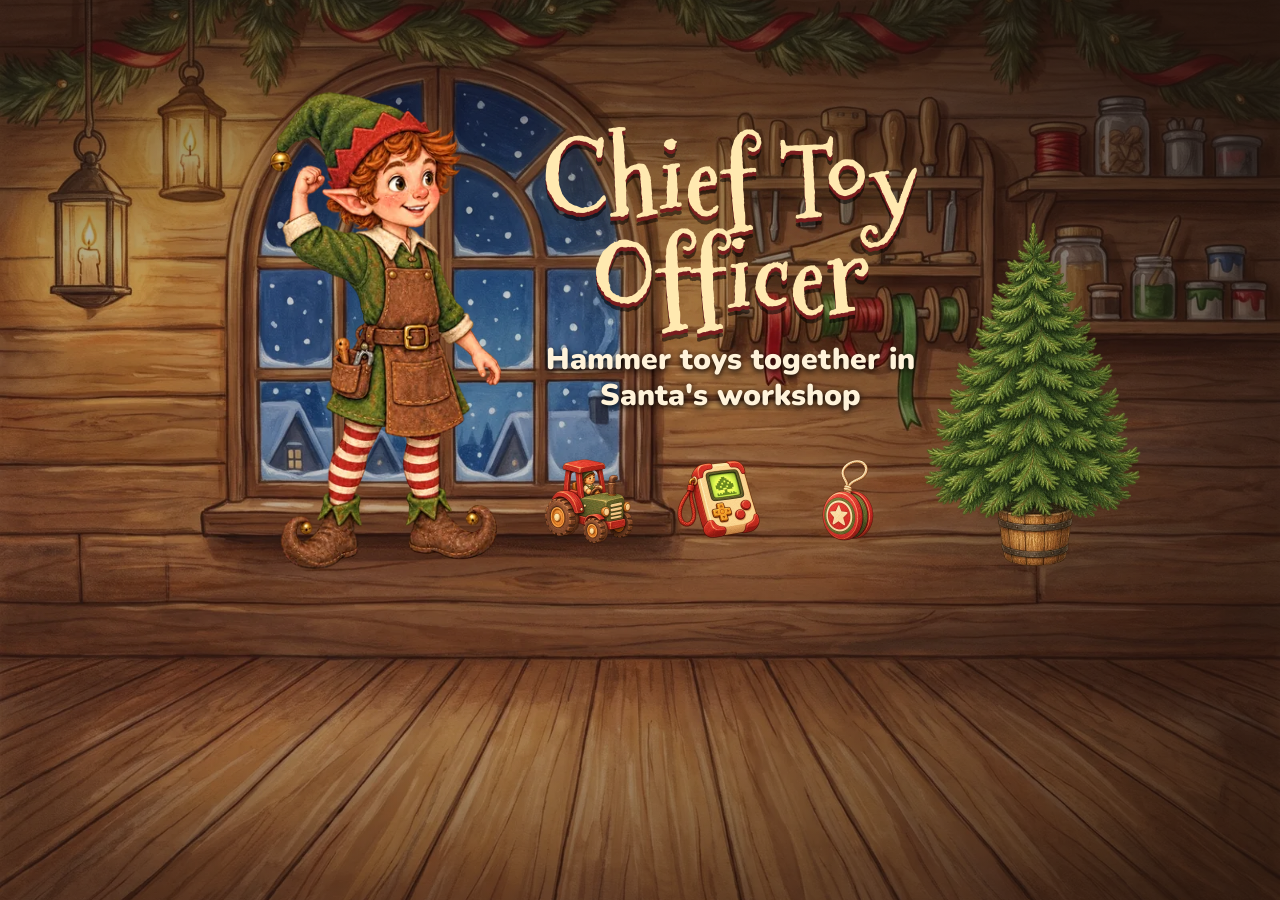
==== design/github-social.html @ 499ec667 "Chief Toy Officer, ready to play A cozy Christmas clicker, a remake of Xmas Clicker (2017). Full bui" ====
<!DOCTYPE html><html><head><meta charset="utf-8"><style>
@font-face { font-family: 'MoC'; src: url(../game/fonts/mountains-of-christmas-bold.woff2); }
@font-face { font-family: 'Nunito'; src: url(../game/fonts/nunito.woff2); font-weight: 200 1000; }
html,body{margin:0;width:1280px;height:640px;overflow:hidden;background:#2a1a12}
.bg{position:absolute;inset:0;background:url(../game/assets/bg/workshop-bg.webp) center/cover;filter:brightness(.8)}
.v{position:absolute;inset:0;background:radial-gradient(ellipse at 30% 55%,transparent 30%,#1a0f0acc 100%)}
.safe{position:absolute;left:140px;top:70px;width:1000px;height:500px}
.pip{position:absolute;left:0;bottom:-6px;height:490px}
.tree{position:absolute;right:-10px;bottom:0;height:350px}
.toy{position:absolute;bottom:22px;height:96px}
.t{position:absolute;left:360px;right:180px;top:60px;text-align:center}
h1{margin:0;font:700 104px/0.95 MoC;color:#ffe9b0;text-shadow:0 4px 0 #7a1d1f,0 8px 0 #0008,0 0 40px #ffcf6a66}
p{margin:14px 0 0;font:900 30px/1.2 Nunito;color:#fff3da;text-shadow:0 2px 6px #000}
</style></head><body><div class="bg"></div><div class="v"></div><div class="safe">
<img class="tree" src="../game/assets/bg/tree.webp"><img class="pip" src="../game/assets/sprites/pip-swing/frame-1.webp">
<img class="toy" style="left:400px" src="../game/assets/items/toy-01.webp"><img class="toy" style="left:530px" src="../game/assets/items/toy-08.webp"><img class="toy" style="left:660px" src="../game/assets/items/toy-02.webp">
<div class="t"><h1>Chief Toy Officer</h1><p>Hammer toys together in Santa's workshop</p></div></div></body></html>
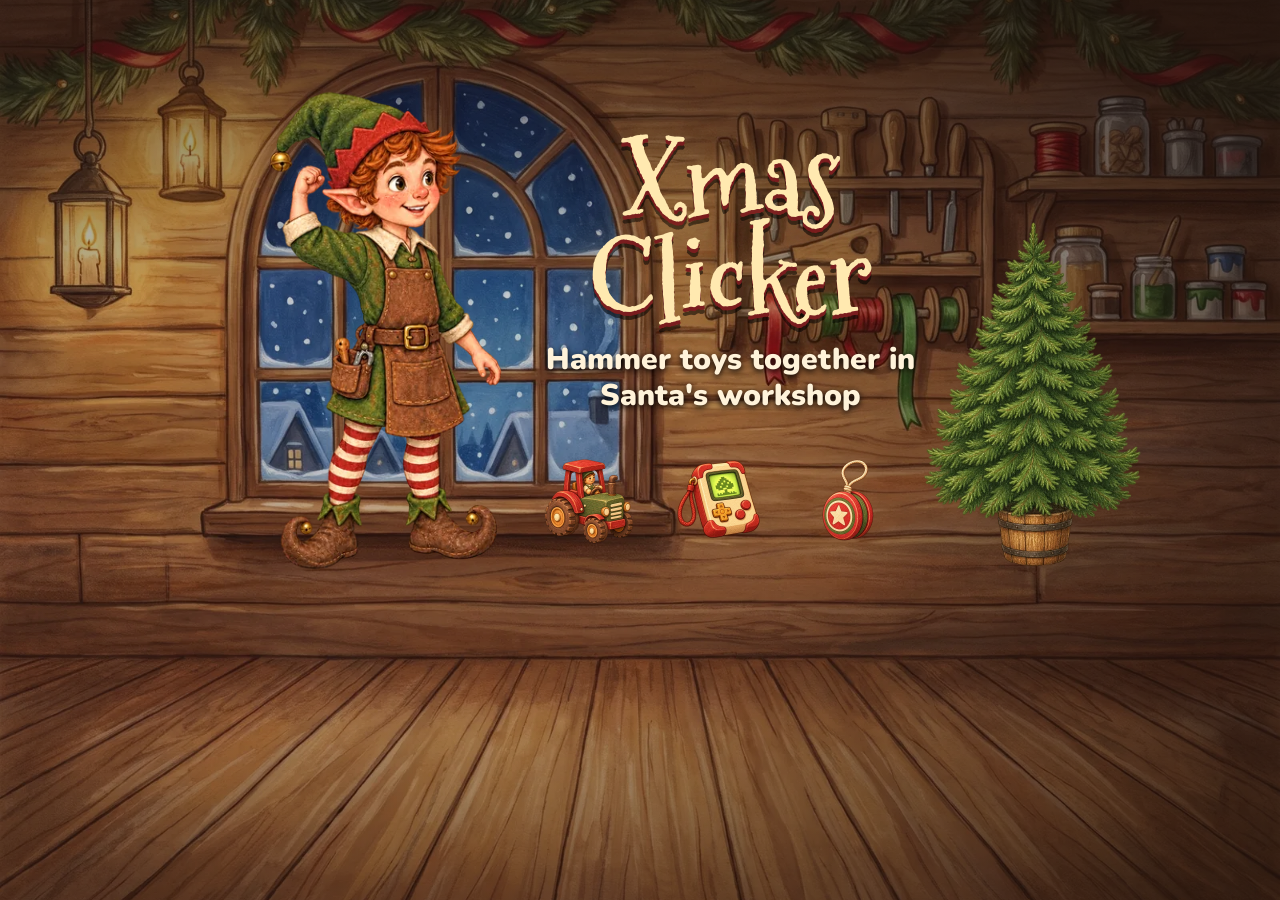
==== commit bacc0606: "Rename the game Xmas Clicker; the elf is simply you The title screen, page title and previews, app n" ====
--- a/design/github-social.html
+++ b/design/github-social.html
@@ -14,4 +14,4 @@
 </style></head><body><div class="bg"></div><div class="v"></div><div class="safe">
 <img class="tree" src="../game/assets/bg/tree.webp"><img class="pip" src="../game/assets/sprites/pip-swing/frame-1.webp">
 <img class="toy" style="left:400px" src="../game/assets/items/toy-01.webp"><img class="toy" style="left:530px" src="../game/assets/items/toy-08.webp"><img class="toy" style="left:660px" src="../game/assets/items/toy-02.webp">
-<div class="t"><h1>Chief Toy Officer</h1><p>Hammer toys together in Santa's workshop</p></div></div></body></html>
+<div class="t"><h1>Xmas Clicker</h1><p>Hammer toys together in Santa's workshop</p></div></div></body></html>
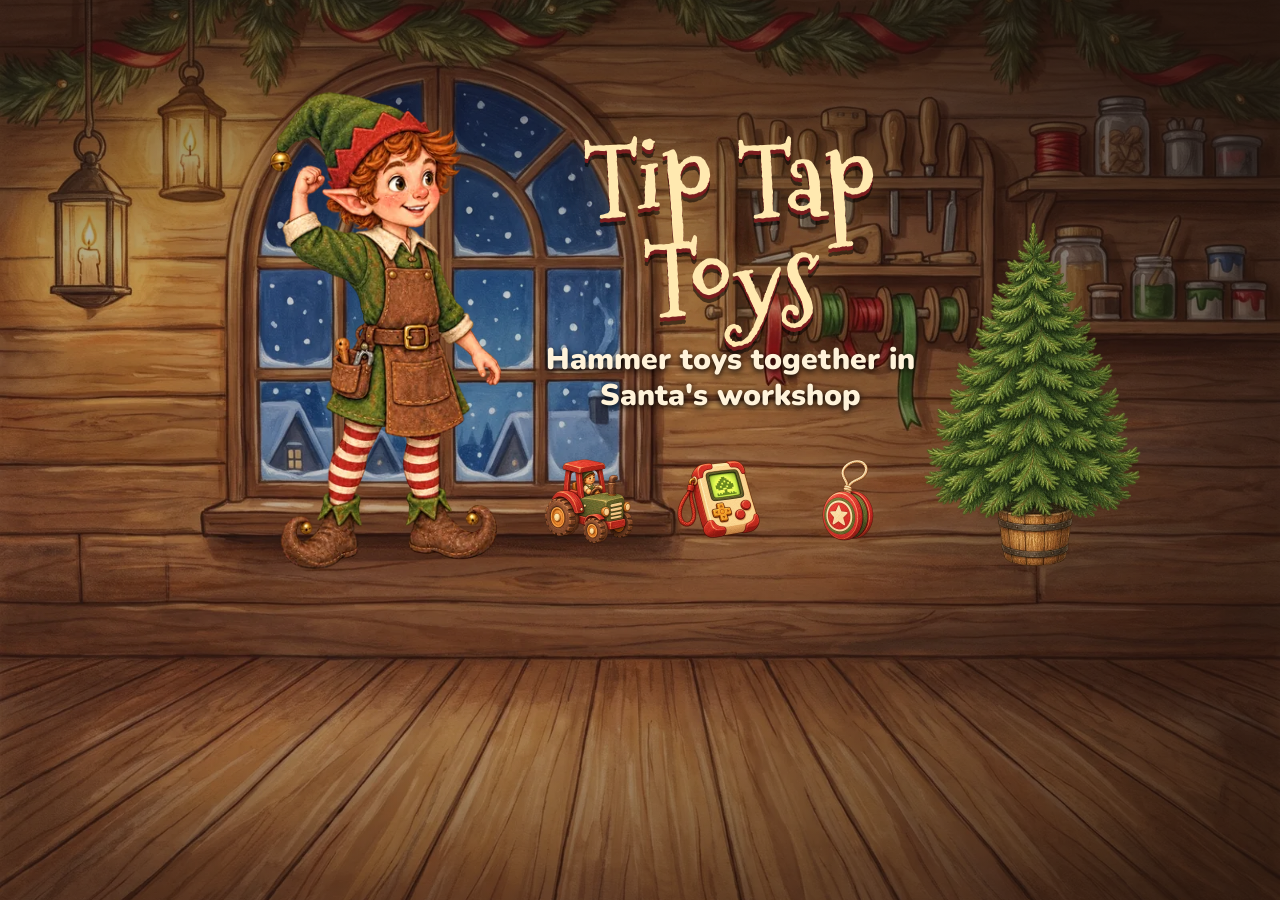
==== commit b62e6ac2: "Rename the game Tip Tap Toys, at tiptaptoys.synapticnoise.com Co-Authored-By: Claude Opus 5.5 <norep" ====
--- a/design/github-social.html
+++ b/design/github-social.html
@@ -14,4 +14,4 @@
 </style></head><body><div class="bg"></div><div class="v"></div><div class="safe">
 <img class="tree" src="../game/assets/bg/tree.webp"><img class="pip" src="../game/assets/sprites/pip-swing/frame-1.webp">
 <img class="toy" style="left:400px" src="../game/assets/items/toy-01.webp"><img class="toy" style="left:530px" src="../game/assets/items/toy-08.webp"><img class="toy" style="left:660px" src="../game/assets/items/toy-02.webp">
-<div class="t"><h1>Xmas Clicker</h1><p>Hammer toys together in Santa's workshop</p></div></div></body></html>
+<div class="t"><h1>Tip Tap Toys</h1><p>Hammer toys together in Santa's workshop</p></div></div></body></html>
